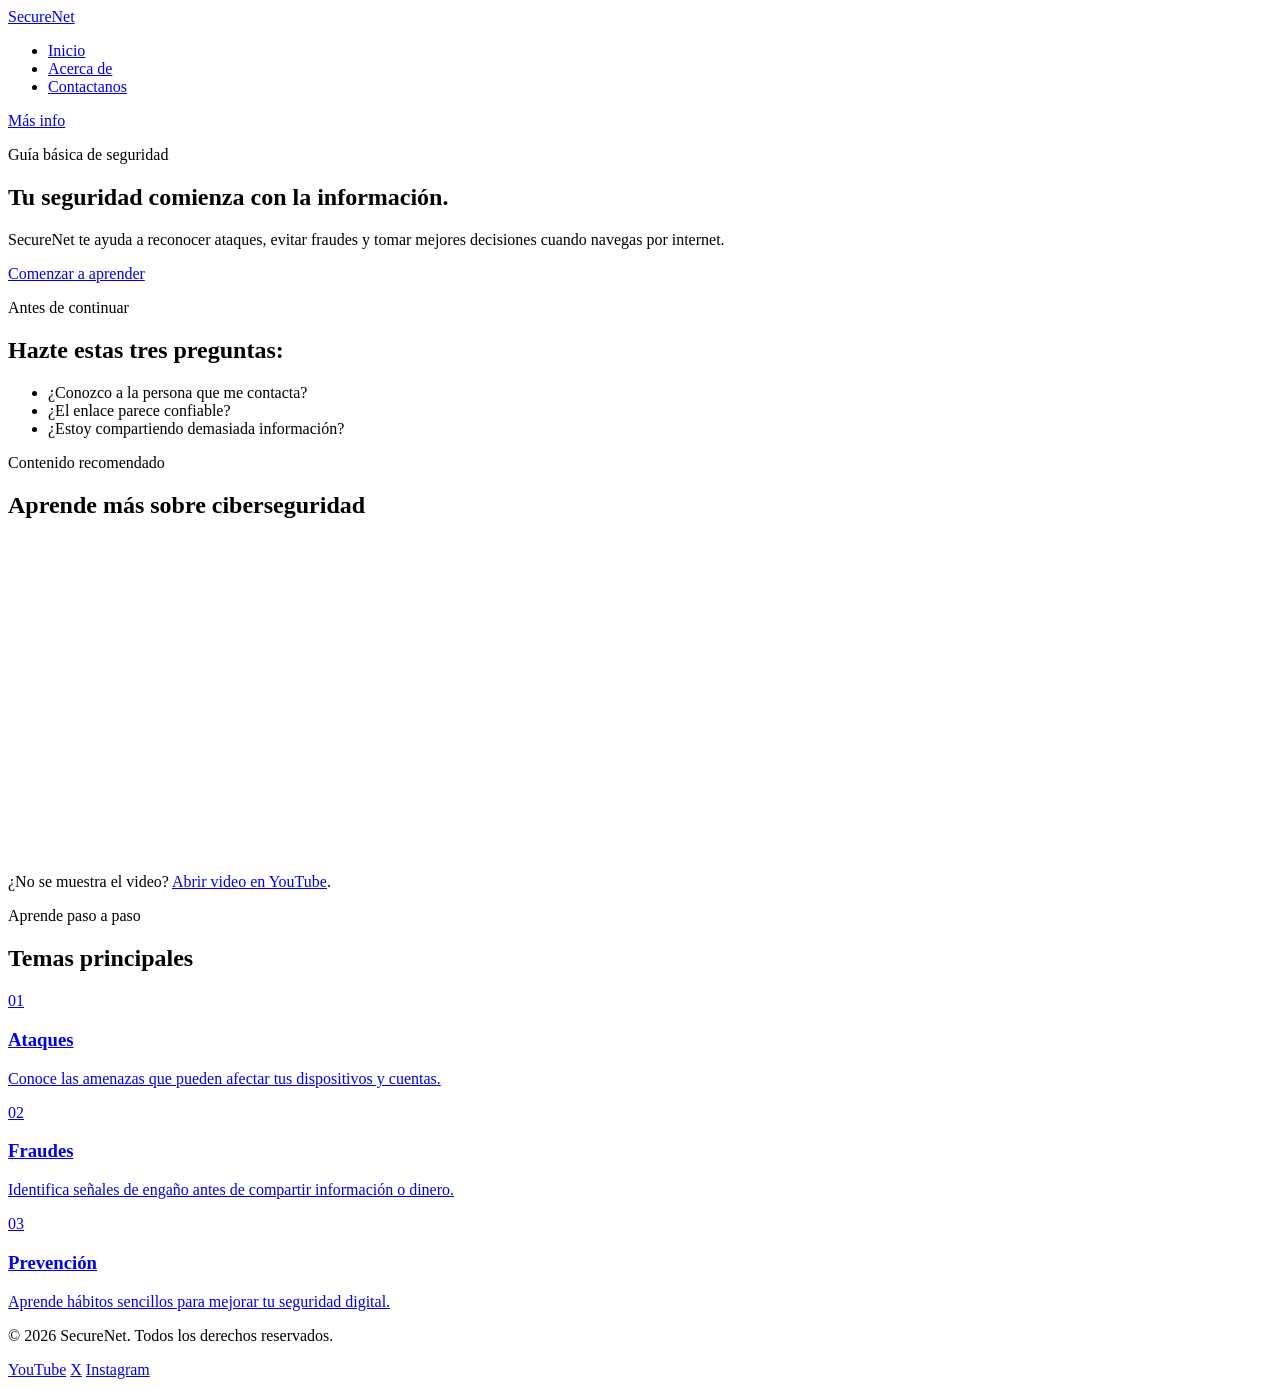
==== index.html @ b9f94eef "Add files via upload" ====
<!DOCTYPE html>
<html lang="en">
    <head>
        <meta charset="UTF-8">
        <meta name="viewport" content="width=device-width, initial-scale=1.0">

        <title>SecureNet</title>

        <!-- Hoja de estilos principal -->
        <link rel="stylesheet" href="CSS/css.css">
    </head>

    <body>
        <!-- Barra de navegación principal -->
        <nav class="nav" aria-label="Navegación principal">
            <div class="nav-container">
                <a href="home.html" class="brand">SecureNet</a>

                <ul class="nav-links">
                    <li><a class="active" href="home.html">Inicio</a></li>
                    <li><a href=".HTML/about.html">Acerca de</a></li>
                    <li><a href=".HTML/contact.html">Contactanos</a></li>
                </ul>

                <a class="nav-button" href="#informacion">Más info</a>
            </div>
        </nav>

        <main>
            <!-- Presentación principal del sitio -->
            <section class="hero" id="informacion">
                <div class="hero-content">
                    <p class="eyebrow">Guía básica de seguridad</p>
                    <h1>Tu seguridad comienza con la información.</h1>
                    <p class="hero-text">
                        SecureNet te ayuda a reconocer ataques, evitar fraudes y tomar mejores decisiones cuando navegas por internet.
                    </p>
                    <a class="hero-button" href=".HTML/info.html">Comenzar a aprender</a>
                </div>

                <div class="hero-panel">
                    <p class="panel-label">Antes de continuar</p>
                    <h2>Hazte estas tres preguntas:</h2>
                    <ul>
                        <li>¿Conozco a la persona que me contacta?</li>
                        <li>¿El enlace parece confiable?</li>
                        <li>¿Estoy compartiendo demasiada información?</li>
                    </ul>
                </div>
            </section>

            <!-- Video informativo sobre ciberseguridad -->
            <section class="video-section" aria-labelledby="video-title">
                <div class="section-heading">
                    <p class="eyebrow">Contenido recomendado</p>
                    <h2 id="video-title">Aprende más sobre ciberseguridad</h2>
                </div>
                <div class="video-container">
                    <iframe width="560" height="315" src="https://www.youtube.com/embed/04eOotvqG7M?si=F395cG3tZ7GcmRjz" title="YouTube video player" frameborder="0" allow="accelerometer; autoplay; clipboard-write; encrypted-media; gyroscope; picture-in-picture; web-share" referrerpolicy="strict-origin-when-cross-origin" allowfullscreen></iframe>
                </div>
                <p class="video-fallback">
                    ¿No se muestra el video? <a href="https://www.youtube.com/watch?v=04eOotvqG7M" target="_blank" rel="noopener noreferrer">Abrir video en YouTube</a>.
                </p>
            </section>

            <!-- Resumen de los temas que ofrece el sitio -->
            <section class="topics" aria-labelledby="topics-title">
                <div class="section-heading">
                    <p class="eyebrow">Aprende paso a paso</p>
                    <h2 id="topics-title">Temas principales</h2>
                </div>
                <div class="topic-grid">
                    <a href=".HTML/info.html#ataques" class="topic-card">
                        <span class="topic-number">01</span>
                        <h3>Ataques</h3>
                        <p>Conoce las amenazas que pueden afectar tus dispositivos y cuentas.</p>
                    </a>
                    <a href=".HTML/info.html#fraudes" class="topic-card">
                        <span class="topic-number">02</span>
                        <h3>Fraudes</h3>
                        <p>Identifica señales de engaño antes de compartir información o dinero.</p>
                    </a>
                    <a href=".HTML/info.html#prevencion" class="topic-card">
                        <span class="topic-number">03</span>
                        <h3>Prevención</h3>
                        <p>Aprende hábitos sencillos para mejorar tu seguridad digital.</p>
                    </a>
                </div>
            </section>
        </main>

        <!-- Pie de página con copyright y redes sociales -->
        <footer class="footer">
            <p>&copy; 2026 SecureNet. Todos los derechos reservados.</p>
            <nav class="social-links" aria-label="Redes sociales">
                <a href="#">YouTube</a>
                <a href="#">X</a>
                <a href="#">Instagram</a>
            </nav>
        </footer>
    </body>
</html>
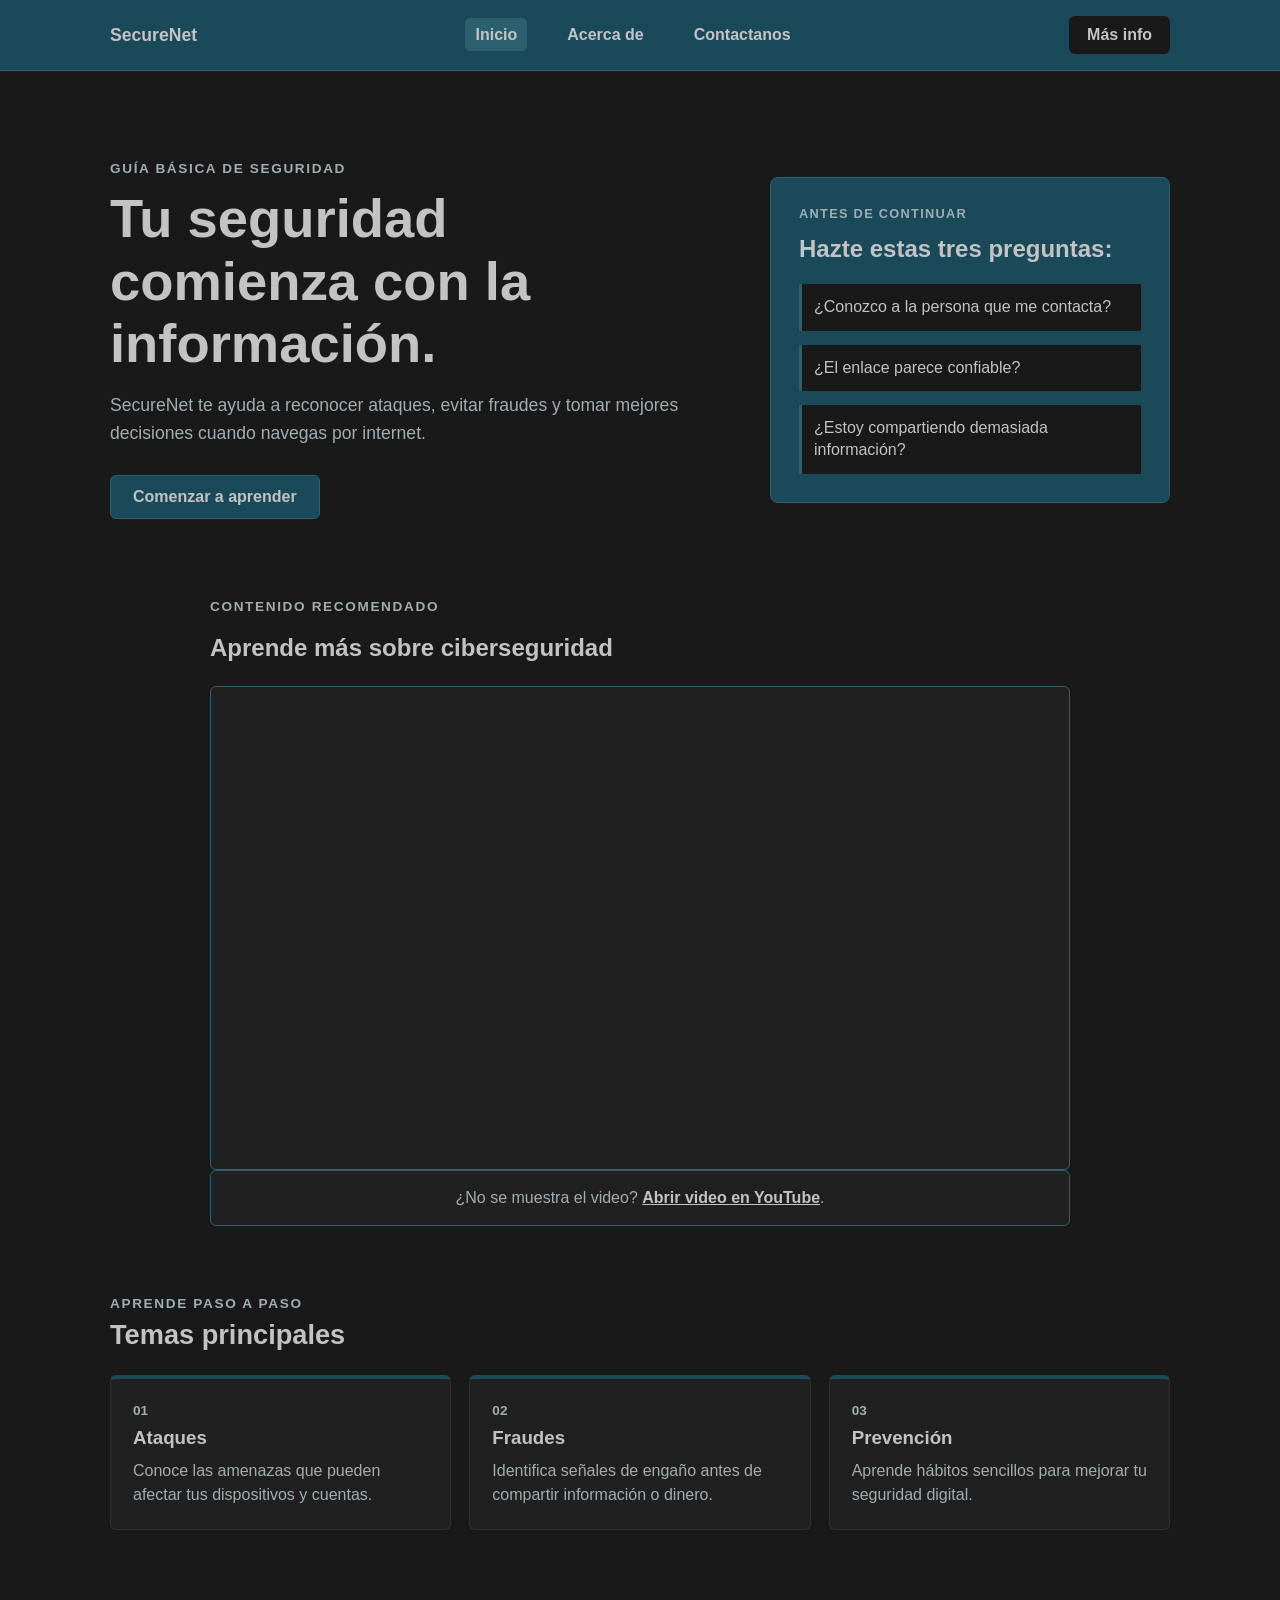
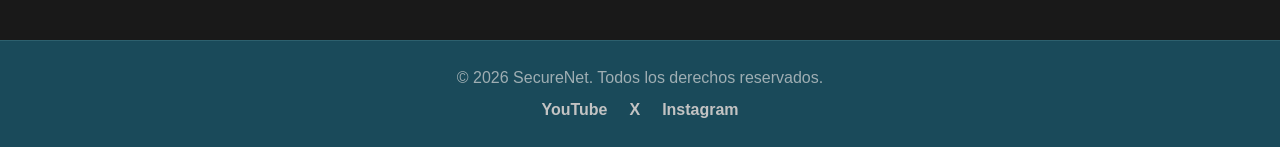
==== commit d2e7e3b8: "Update index.html" ====
--- a/index.html
+++ b/index.html
@@ -7,7 +7,7 @@
         <title>SecureNet</title>
 
         <!-- Hoja de estilos principal -->
-        <link rel="stylesheet" href="CSS/css.css">
+        <link rel="stylesheet" href="/css.css">
     </head>
 
     <body>
@@ -99,4 +99,4 @@
             </nav>
         </footer>
     </body>
-</html>+</html>
--- a/css.css
+++ b/css.css
@@ -0,0 +1,594 @@
+    /* Colores principales del proyecto */
+    :root {
+        --principal: #191919;
+        --secundario: #1A4A5A;
+        --texto: #C3C3C3;
+        --texto-suave: #9FAEB3;
+        --borde: #2D606E;
+    }
+
+    /* Configuración general */
+    * {
+        box-sizing: border-box;
+    }
+
+    html {
+        scroll-behavior: smooth;
+    }
+
+    body {
+        margin: 0;
+        font-family: Arial, sans-serif;
+        background-color: var(--principal);
+        color: var(--texto);
+    }
+
+    a {
+        text-decoration: none;
+        color: inherit;
+    }
+
+    /* Barra de navegación */
+    .nav {
+        background-color: var(--secundario);
+        border-bottom: 1px solid var(--borde);
+        padding: 16px 0;
+    }
+
+    .nav-container {
+        max-width: 1100px;
+        margin: 0 auto;
+        padding: 0 20px;
+        display: flex;
+        align-items: center;
+        justify-content: space-between;
+        gap: 20px;
+    }
+
+    .brand {
+        font-weight: 700;
+        font-size: 1.1rem;
+        color: var(--texto);
+    }
+
+    .nav-links {
+        list-style: none;
+        display: flex;
+        align-items: center;
+        gap: 30px;
+        margin: 0;
+        padding: 0;
+    }
+
+    .nav-links a {
+        color: var(--texto);
+        font-weight: 600;
+        padding: 8px 10px;
+        border-radius: 5px;
+        transition: background 0.2s ease;
+    }
+
+    .nav-links a:hover,
+    .nav-links a.active {
+        background-color: var(--borde);
+    }
+
+    .nav-button {
+        background-color: var(--principal);
+        color: var(--texto);
+        padding: 10px 18px;
+        border-radius: 6px;
+        font-weight: 600;
+    }
+
+    /* Sección de bienvenida */
+    .hero {
+        max-width: 1100px;
+        margin: 0 auto;
+        padding: 90px 20px 80px;
+        display: grid;
+        grid-template-columns: 1.2fr 0.8fr;
+        align-items: center;
+        gap: 60px;
+    }
+
+    .eyebrow {
+        margin: 0 0 12px;
+        color: var(--texto-suave);
+        font-size: 0.85rem;
+        font-weight: 700;
+        letter-spacing: 0.12em;
+        text-transform: uppercase;
+    }
+
+    .hero h1 {
+        margin: 0 0 15px;
+        color: var(--texto);
+        font-size: 3.4rem;
+        line-height: 1.15;
+    }
+
+    .hero-text {
+        max-width: 620px;
+        margin: 0 0 28px;
+        font-size: 1.1rem;
+        line-height: 1.6;
+        color: var(--texto-suave);
+    }
+
+    .hero-button {
+        display: inline-block;
+        padding: 12px 22px;
+        background-color: var(--secundario);
+        border: 1px solid var(--borde);
+        border-radius: 6px;
+        color: var(--texto);
+        font-weight: 700;
+    }
+
+    .hero-panel {
+        padding: 28px;
+        background-color: var(--secundario);
+        border: 1px solid var(--borde);
+        border-radius: 8px;
+    }
+
+    .panel-label {
+        margin: 0 0 12px;
+        color: var(--texto-suave);
+        font-size: 0.8rem;
+        font-weight: 700;
+        letter-spacing: 0.1em;
+        text-transform: uppercase;
+    }
+
+    .hero-panel h2 {
+        margin: 0 0 20px;
+        color: var(--texto);
+        font-size: 1.5rem;
+        line-height: 1.3;
+    }
+
+    .hero-panel ul {
+        display: grid;
+        gap: 14px;
+        margin: 0;
+        padding: 0;
+        list-style: none;
+    }
+
+    .hero-panel li {
+        padding: 12px;
+        background-color: var(--principal);
+        border-left: 3px solid var(--borde);
+        color: var(--texto);
+        line-height: 1.4;
+    }
+
+    .hero-button:hover,
+    .nav-button:hover {
+        background-color: var(--borde);
+    }
+
+    /* Video informativo */
+    .video-section {
+        max-width: 900px;
+        margin: 0 auto;
+        padding: 0 20px 70px;
+    }
+
+    .video-container {
+        overflow: hidden;
+        width: 100%;
+        aspect-ratio: 16 / 9;
+        background-color: #202020;
+        border: 1px solid var(--borde);
+        border-radius: 6px;
+    }
+
+    .video-container iframe {
+        display: block;
+        width: 100%;
+        height: 100%;
+        border: 0;
+    }
+
+    .video-fallback {
+        margin: 0;
+        padding: 18px;
+        background-color: #202020;
+        border: 1px solid var(--borde);
+        border-radius: 6px;
+        color: var(--texto-suave);
+        font-size: 1rem;
+        text-align: center;
+    }
+
+    .video-fallback a {
+        color: var(--texto);
+        font-weight: 700;
+        text-decoration: underline;
+    }
+
+    /* Tarjetas de temas principales */
+    .topics {
+        max-width: 1100px;
+        margin: 0 auto;
+        padding: 0 20px 70px;
+        text-align: center;
+    }
+
+    .topics h2 {
+        margin: 0 0 24px;
+        color: var(--texto);
+        font-size: 1.7rem;
+    }
+
+    .section-heading {
+        margin-bottom: 24px;
+        text-align: left;
+    }
+
+    .section-heading .eyebrow {
+        margin-bottom: 8px;
+    }
+
+    .topic-grid {
+        display: grid;
+        grid-template-columns: repeat(3, 1fr);
+        gap: 18px;
+        text-align: left;
+    }
+
+    .topic-card {
+        padding: 22px;
+        background-color: #202020;
+        border: 1px solid #303030;
+        border-top: 4px solid var(--secundario);
+        border-radius: 6px;
+        transition: 0.3s;
+    }
+
+    .topic-card:hover {
+        transform: translateY(-5px);
+    }
+
+    .topic-card h3 {
+        margin: 8px 0 10px;
+        color: var(--texto);
+    }
+
+    .topic-number {
+        color: var(--texto-suave);
+        font-size: 0.85rem;
+        font-weight: 700;
+    }
+
+    .topic-card p {
+        margin: 0;
+        color: var(--texto-suave);
+        line-height: 1.5;
+    }
+
+    /* Página de información */
+    .info-header {
+        max-width: 1100px;
+        margin: 0 auto;
+        padding: 24px 20px;
+        display: flex;
+        align-items: center;
+        justify-content: space-between;
+        border-bottom: 1px solid var(--borde);
+    }
+
+    .back-link {
+        color: var(--texto-suave);
+        font-weight: 600;
+    }
+
+    .back-link:hover {
+        color: var(--texto);
+    }
+
+    .info-page {
+        max-width: 1100px;
+        margin: 0 auto;
+        padding: 70px 20px;
+    }
+
+    .info-intro {
+        max-width: 720px;
+        margin-bottom: 45px;
+    }
+
+    .info-intro h1 {
+        margin: 0 0 16px;
+        color: var(--texto);
+        font-size: 2.8rem;
+        line-height: 1.15;
+    }
+
+    .info-intro > p:last-child {
+        margin: 0;
+        color: var(--texto-suave);
+        font-size: 1.1rem;
+        line-height: 1.6;
+    }
+
+    .info-grid {
+        display: grid;
+        grid-template-columns: repeat(3, 1fr);
+        gap: 18px;
+    }
+
+    .info-card {
+        padding: 25px;
+        background-color: #202020;
+        border: 1px solid #303030;
+        border-top: 4px solid var(--secundario);
+        border-radius: 6px;
+    }
+
+    .info-card img {
+        display: block;
+        height: 170px;
+        margin: -25px -25px 22px;
+        width: calc(100% + 50px);
+        object-fit: cover;
+        border-radius: 5px 5px 0 0;
+    }
+
+    .info-number {
+        color: var(--texto-suave);
+        font-weight: 700;
+    }
+
+    .info-card h2 {
+        margin: 10px 0;
+        color: var(--texto);
+        font-size: 1.6rem;
+    }
+
+    .info-card p,
+    .info-card li {
+        color: var(--texto-suave);
+        line-height: 1.5;
+    }
+
+    .info-card p {
+        margin: 0 0 16px;
+    }
+
+    .info-card h3 {
+        margin: 0 0 10px;
+        color: var(--texto);
+        font-size: 1rem;
+    }
+
+    .info-card ul {
+        margin: 0;
+        padding-left: 20px;
+    }
+
+    .info-button {
+        margin-top: 35px;
+    }
+
+    /* Pie de página */
+    .footer {
+        margin-top: 40px;
+        padding: 28px 20px;
+        background-color: var(--secundario);
+        border-top: 1px solid var(--borde);
+        color: var(--texto-suave);
+        text-align: center;
+    }
+
+    .footer p {
+        margin: 0 0 14px;
+    }
+
+    .social-links {
+        display: flex;
+        justify-content: center;
+        gap: 22px;
+    }
+
+    .social-links a {
+        color: var(--texto);
+        font-weight: 600;
+    }
+
+    .social-links a:hover {
+        color: #ffffff;
+        text-decoration: underline;
+    }
+
+    /* Página Acerca de */
+    .about-content {
+        max-width: 800px;
+    }
+
+    .about-content h1 {
+        margin: 0 0 25px;
+        color: var(--texto);
+        font-size: 2.8rem;
+        line-height: 1.15;
+    }
+
+    .about-content h2 {
+        margin: 38px 0 14px;
+        color: var(--texto);
+        font-size: 1.6rem;
+    }
+
+    .about-content > p {
+        margin: 0 0 20px;
+        color: var(--texto-suave);
+        font-size: 1.08rem;
+        line-height: 1.75;
+    }
+
+    .about-highlight {
+        margin-top: 35px;
+        padding: 24px;
+        background-color: #202020;
+        border-left: 4px solid var(--secundario);
+        border-radius: 6px;
+    }
+
+    .about-highlight h2 {
+        margin: 0 0 10px;
+        font-size: 1.3rem;
+    }
+
+    .about-highlight p {
+        margin: 0;
+        color: var(--texto-suave);
+        line-height: 1.6;
+    }
+
+    /* Página de contacto vacía */
+    .contact-empty {
+        min-height: 420px;
+        display: flex;
+        align-items: center;
+        justify-content: center;
+        padding: 40px 20px;
+    }
+
+    .secondary-topics {
+        padding-top: 10px;
+    }
+
+    .secondary-topics .section-heading {
+        margin-bottom: 22px;
+    }
+
+    .secondary-topics .info-grid {
+        grid-template-columns: repeat(2, 1fr);
+    }
+
+    /* Sección destacada de ataques */
+    .attacks-section {
+        margin-bottom: 45px;
+    }
+
+    .attacks-description {
+        max-width: 820px;
+        margin-bottom: 28px;
+    }
+
+    .attacks-description h2 {
+        margin: 10px 0 15px;
+        color: var(--texto);
+        font-size: 2rem;
+    }
+
+    .attacks-description p {
+        margin: 0 0 14px;
+        color: var(--texto-suave);
+        line-height: 1.6;
+    }
+
+    .attack-grid {
+        display: grid;
+        grid-template-columns: repeat(3, 1fr);
+        gap: 18px;
+    }
+
+    .attack-card {
+        overflow: hidden;
+        background-color: #202020;
+        border: 1px solid #303030;
+        border-radius: 6px;
+    }
+
+    .attack-card img {
+        display: block;
+        width: 100%;
+        height: 160px;
+        object-fit: cover;
+    }
+
+    .attack-card h3,
+    .attack-card p {
+        margin-left: 18px;
+        margin-right: 18px;
+    }
+
+    .attack-card h3 {
+        margin-top: 18px;
+        margin-bottom: 8px;
+        color: var(--texto);
+    }
+
+    .attack-card p {
+        margin-top: 0;
+        margin-bottom: 20px;
+        color: var(--texto-suave);
+        line-height: 1.5;
+    }
+/* Formulario de contacto */
+
+.info-page .info-grid:has(.info-card form) {
+    grid-template-columns: 1fr;
+}
+
+.info-page .info-grid:has(.info-card form) .info-card {
+    width: 100%;
+    padding: 35px;
+}
+
+.info-page .info-card form {
+    display: flex;
+    flex-direction: column;
+    gap: 10px;
+    margin-top: 25px;
+}
+
+.info-page .info-card form label {
+    margin-top: 8px;
+    color: var(--texto);
+    font-weight: 600;
+}
+
+.info-page .info-card form input,
+.info-page .info-card form textarea {
+    width: 100%;
+    padding: 16px;
+    background-color: #191919;
+    border: 1px solid var(--borde);
+    border-radius: 6px;
+    color: var(--texto);
+    font-size: 16px;
+    font-family: Arial, sans-serif;
+}
+
+.info-page .info-card form textarea {
+    min-height: 180px;
+    resize: vertical;
+}
+
+.info-page .info-card form input:focus,
+.info-page .info-card form textarea:focus {
+    outline: none;
+    border-color: var(--texto-suave);
+}
+
+.info-page .info-card form button {
+    align-self: flex-start;
+    margin-top: 15px;
+    padding: 12px 22px;
+    background-color: var(--secundario);
+    border: 1px solid var(--borde);
+    border-radius: 6px;
+    color: var(--texto);
+    font-size: 16px;
+    font-weight: 700;
+    cursor: pointer;
+}
+
+.info-page .info-card form button:hover {
+    background-color: var(--borde);
+}
